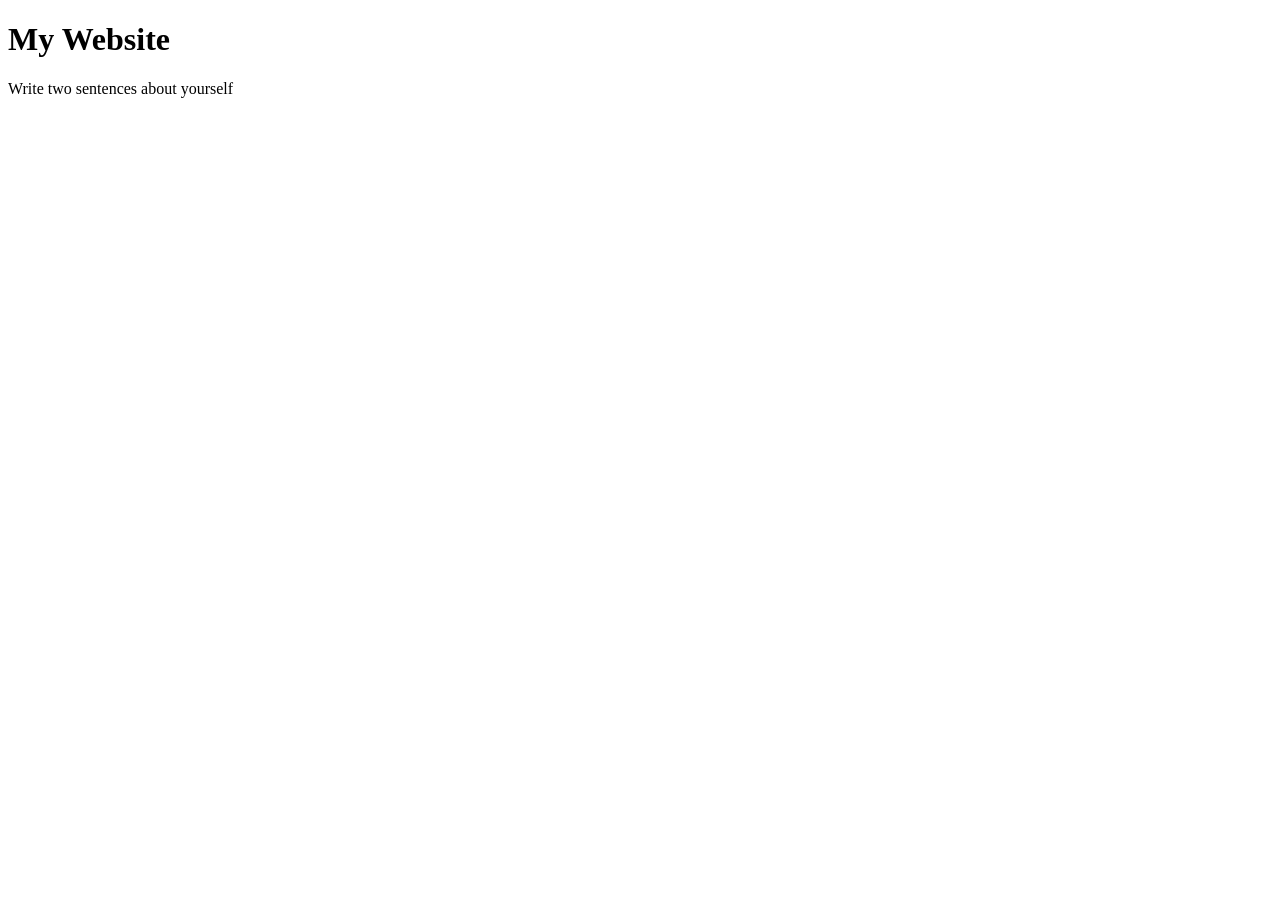
==== index.html @ 91751e97 "This is our first portfolio" ====
<!DOCTYPE html> 
<html> 

<head> 
    <title>Pammi's Portfolio</title>
</head>

<!-- This is where most of my code will live -->
 <body> 
    <h1>My Website</h1>
    <p> Write two sentences about yourself</p>


 </body>

</html>
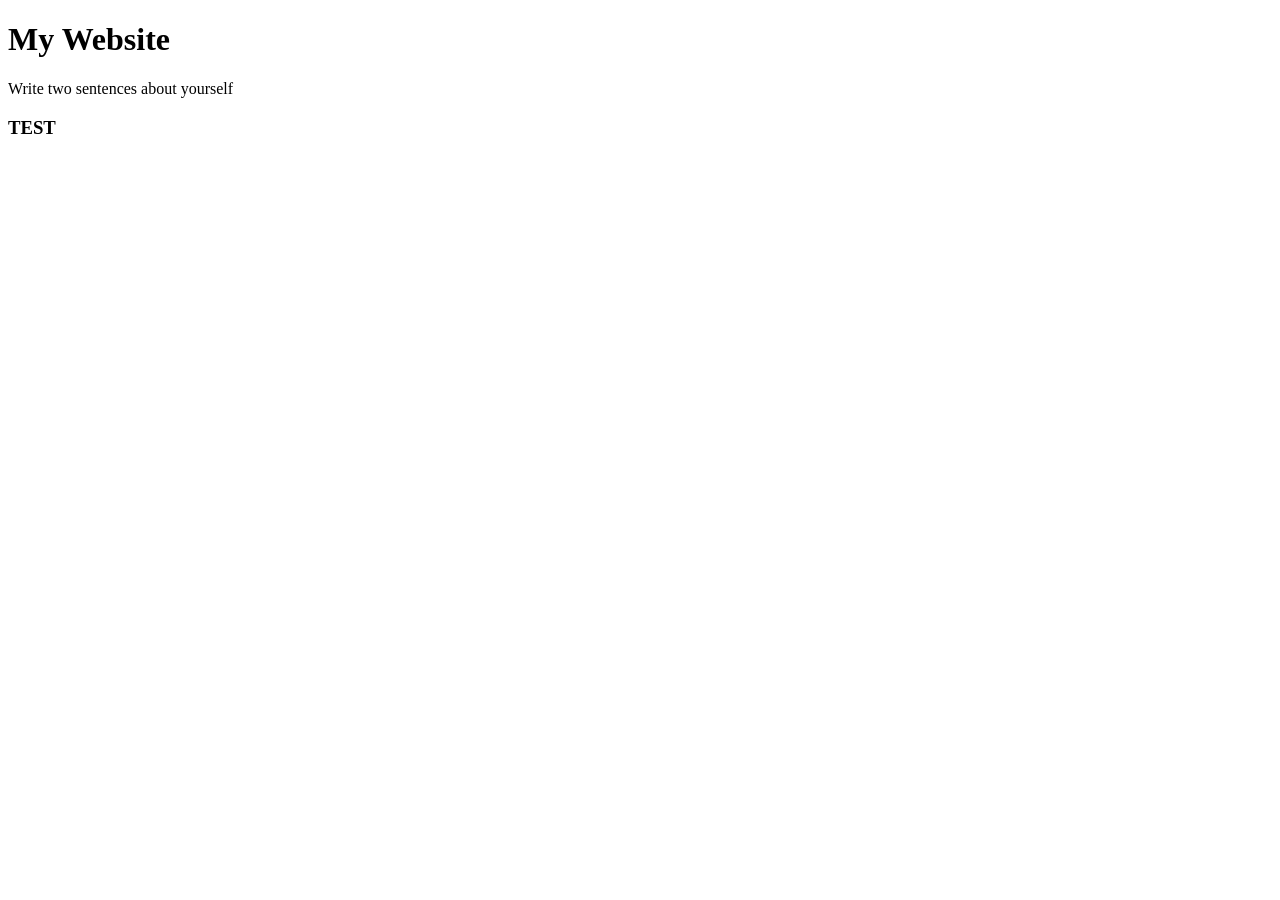
==== commit e66afa08: "First commit" ====
--- a/index.html
+++ b/index.html
@@ -9,7 +9,7 @@
  <body> 
     <h1>My Website</h1>
     <p> Write two sentences about yourself</p>
-
+    <h3> TEST </h3>
 
  </body>
 
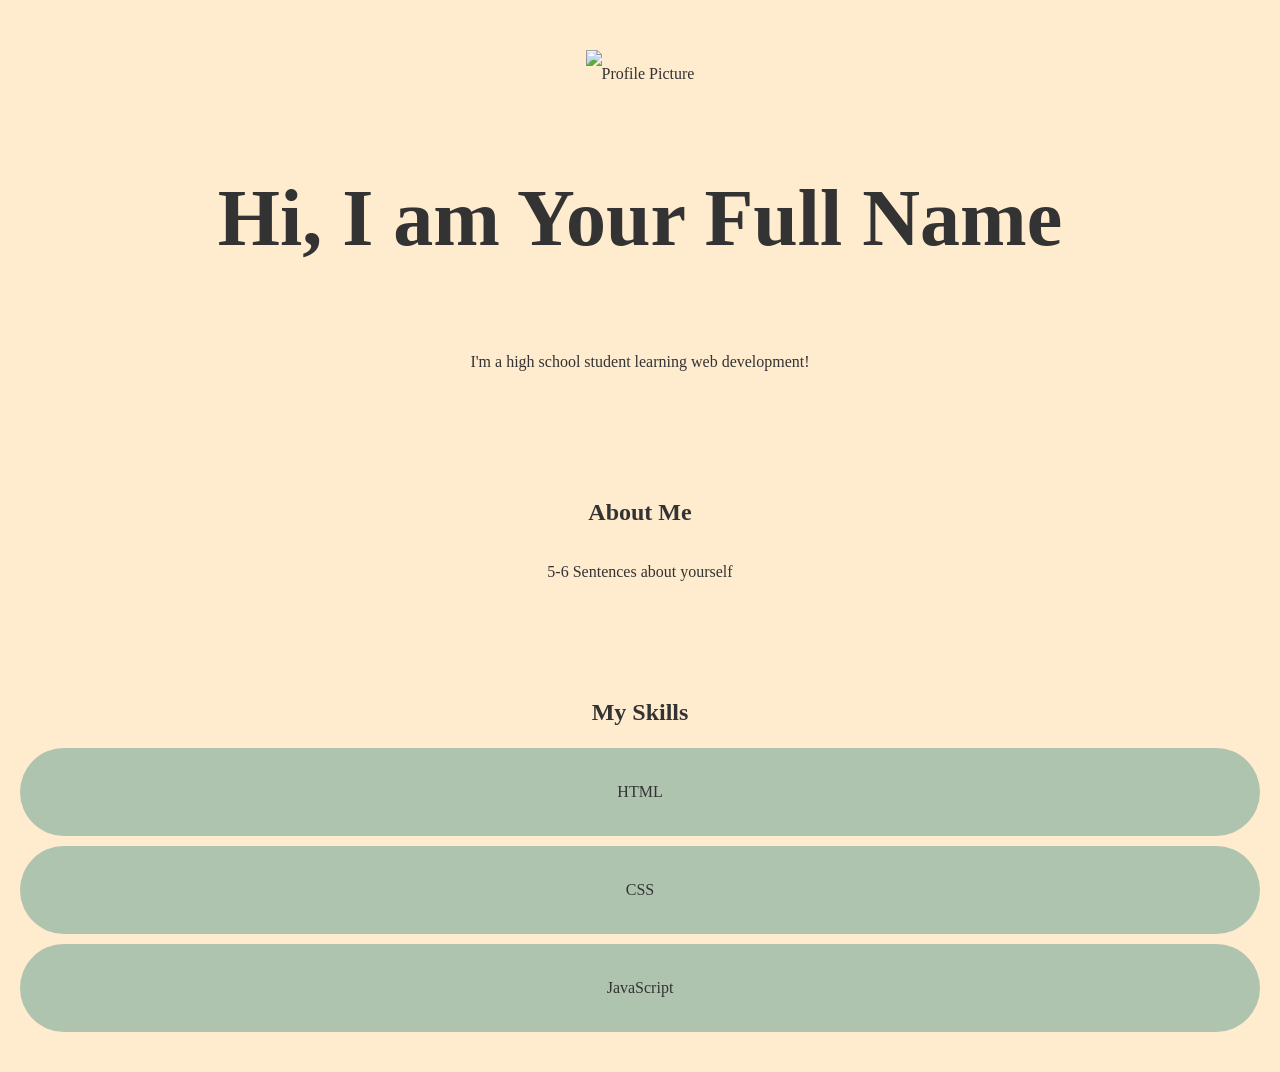
==== commit f9616100: "Added css" ====
--- a/index.html
+++ b/index.html
@@ -2,14 +2,33 @@
 <html> 
 
 <head> 
+    <meta charset = "UTF-8"> 
+    <meta name="viewport" content="width=device-width, initial-scale=1.0">
     <title>Pammi's Portfolio</title>
+    <link href="style.css" rel="stylesheet">
 </head>
 
 <!-- This is where most of my code will live -->
  <body> 
-    <h1>My Website</h1>
-    <p> Write two sentences about yourself</p>
-    <h3> TEST </h3>
+    <section id="home" class="hero">
+        <img src="#" alt="Profile Picture">
+        <h1>Hi, I am <span class="accent">Your Full Name</span></h1>
+        <p> I'm a high school student learning web development! </p>
+    </section>
+
+    <section id="about" class="section"> 
+        <h2>About Me</h2>
+        <p> 5-6 Sentences about yourself </p>
+    </section>
+
+    <section id="skills" class="section"> 
+        <h2>My Skills</h2>
+        <div class = "grid"> 
+            <div>HTML</div>
+            <div>CSS</div>
+            <div>JavaScript</div>
+        </div>
+    </section>
 
  </body>
 
--- a/style.css
+++ b/style.css
@@ -0,0 +1,35 @@
+*{
+    margin: 0;
+    padding: 0;
+    box-sizing: border-box;
+}
+
+body{
+    background-color: blanchedalmond;
+    color: #333;
+    text-align: center;
+    line-height: 3;
+}
+
+.section{
+    padding: 40px 20px;
+}
+
+.hero{ 
+    padding: 50px 20px;
+}
+
+.hero h1{
+    font-size: 80px; 
+}
+
+.grid {
+    display: grid;
+    gap: 10px; 
+}
+
+.grid div{
+    background-color: rgb(175, 196, 175);
+    padding: 20px; 
+    border-radius: 100px;
+}
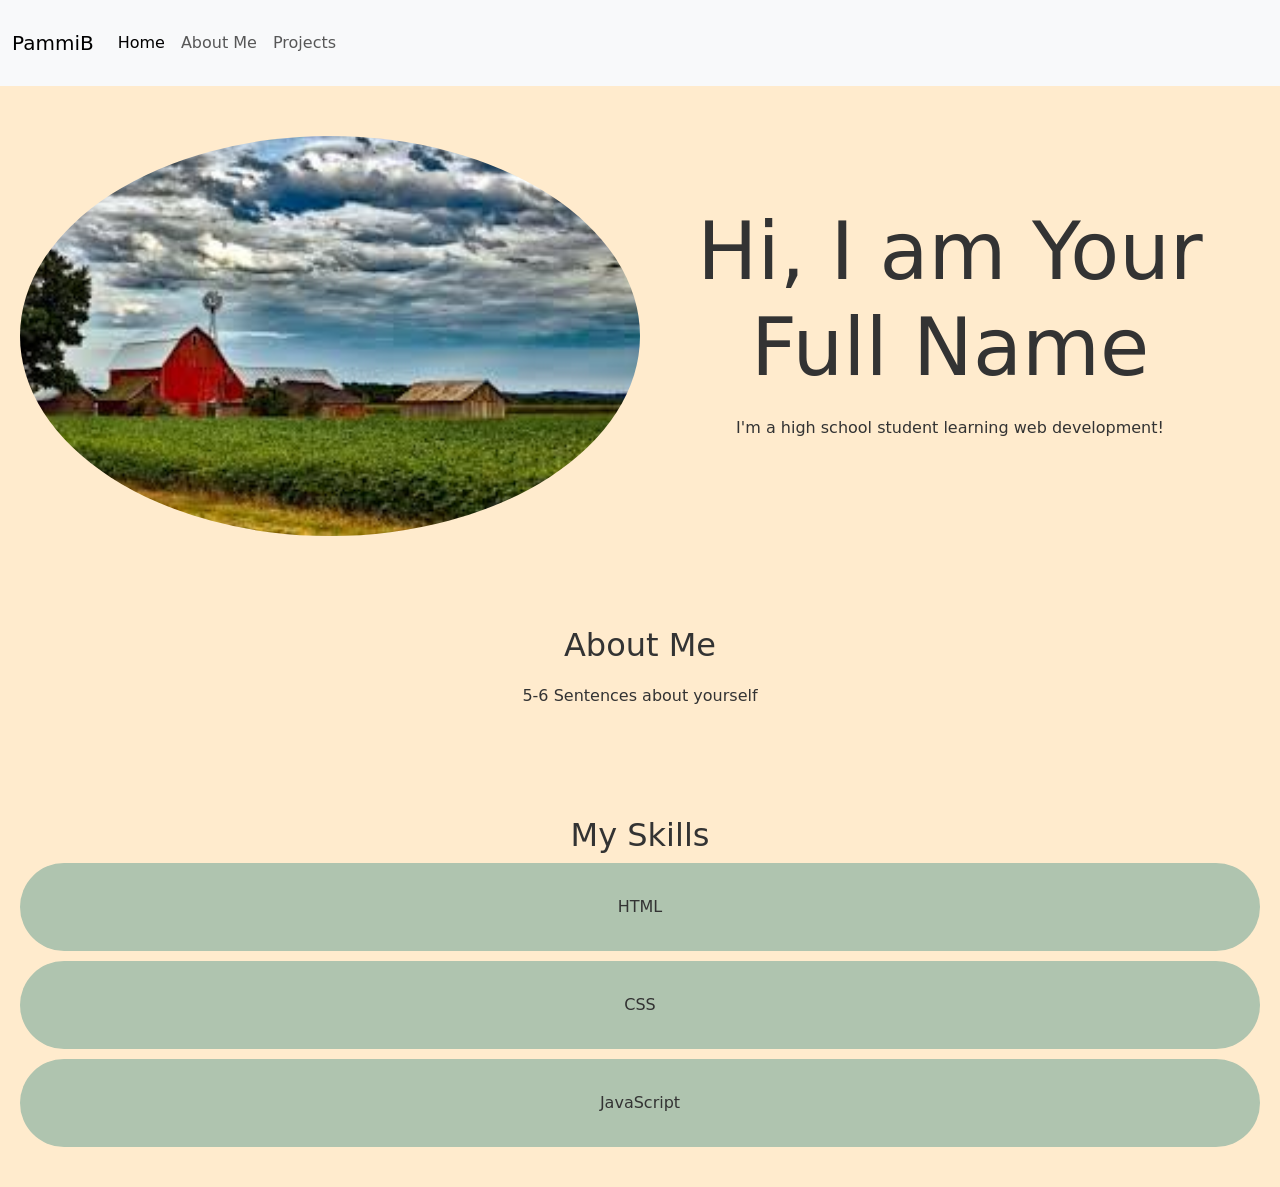
==== commit f28335f7: "Advanced CSS and Bootstrap" ====
--- a/index.html
+++ b/index.html
@@ -5,16 +5,40 @@
     <meta charset = "UTF-8"> 
     <meta name="viewport" content="width=device-width, initial-scale=1.0">
     <title>Pammi's Portfolio</title>
-    <link href="style.css" rel="stylesheet">
+    <link href="https://cdn.jsdelivr.net/npm/bootstrap@5.3.7/dist/css/bootstrap.min.css" rel="stylesheet" integrity="sha384-LN+7fdVzj6u52u30Kp6M/trliBMCMKTyK833zpbD+pXdCLuTusPj697FH4R/5mcr" crossorigin="anonymous">
+   <link href="style.css" rel="stylesheet">
 </head>
+
+<nav class="navbar navbar-expand-lg bg-body-tertiary">
+  <div class="container-fluid">
+    <a class="navbar-brand" href="#">PammiB</a>
+    <button class="navbar-toggler" type="button" data-bs-toggle="collapse" data-bs-target="#navbarNavAltMarkup" aria-controls="navbarNavAltMarkup" aria-expanded="false" aria-label="Toggle navigation">
+      <span class="navbar-toggler-icon"></span>
+    </button>
+    <div class="collapse navbar-collapse" id="navbarNavAltMarkup">
+      <div class="navbar-nav">
+        <a class="nav-link active" aria-current="page" href="index.html">Home</a>
+        <a class="nav-link" href="#about">About Me</a>
+        <a class="nav-link" href="#">Projects</a>
+      </div>
+    </div>
+  </div>
+</nav>
+
 
 <!-- This is where most of my code will live -->
  <body> 
-    <section id="home" class="hero">
-        <img src="#" alt="Profile Picture">
+    <section id="home" class="hero container-fluid d-flex flex-lg-row flex-column align-items-center justify-content-center">
+        <img src="farm1.jpeg" alt="Profile Picture" width="700px" height="400px"/>
+        <div class="hero-text"> 
         <h1>Hi, I am <span class="accent">Your Full Name</span></h1>
         <p> I'm a high school student learning web development! </p>
+        </div>
     </section>
+
+
+
+
 
     <section id="about" class="section"> 
         <h2>About Me</h2>
@@ -30,6 +54,9 @@
         </div>
     </section>
 
+
+
+    <script src="https://cdn.jsdelivr.net/npm/bootstrap@5.3.7/dist/js/bootstrap.bundle.min.js" integrity="sha384-ndDqU0Gzau9qJ1lfW4pNLlhNTkCfHzAVBReH9diLvGRem5+R9g2FzA8ZGN954O5Q" crossorigin="anonymous"></script>
  </body>
 
 </html>
--- a/style.css
+++ b/style.css
@@ -32,4 +32,18 @@
     background-color: rgb(175, 196, 175);
     padding: 20px; 
     border-radius: 100px;
+}
+
+@media (max-width: 768px){
+    .hero h1{font: size 40px;}
+    body{background-color: rgb(147, 197, 192);}
+}
+
+.hero-text{
+    display: flex;
+    flex-direction: column;
+}
+
+.hero img{
+    border-radius: 50%;
 }
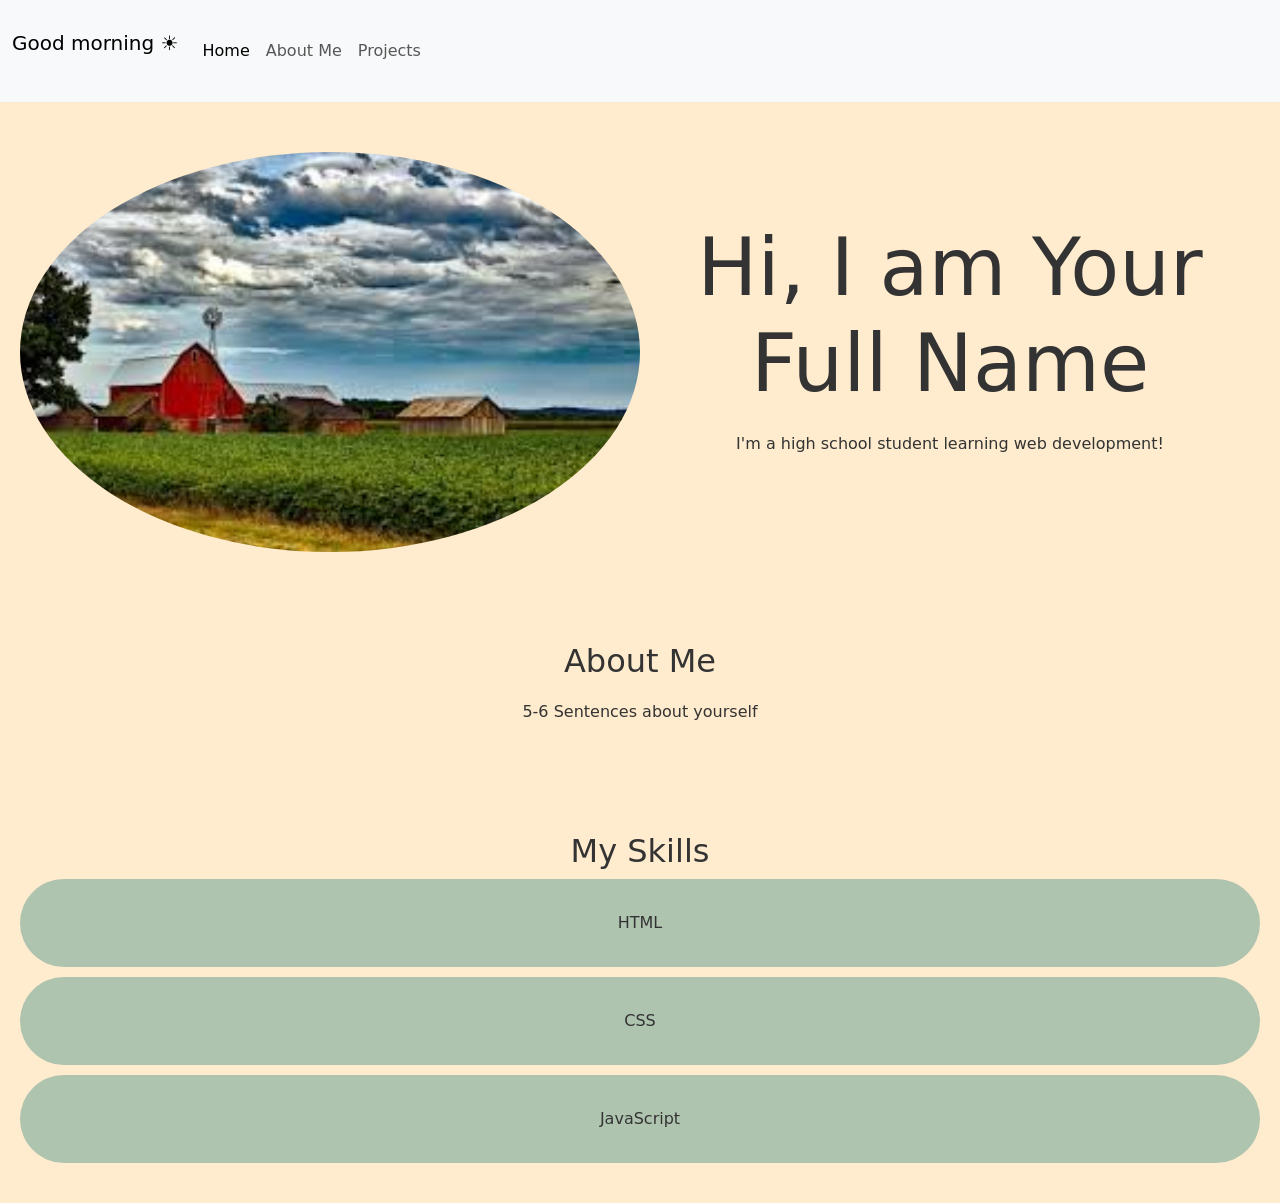
==== commit a54821d1: "Added JavaScript" ====
--- a/index.html
+++ b/index.html
@@ -11,7 +11,9 @@
 
 <nav class="navbar navbar-expand-lg bg-body-tertiary">
   <div class="container-fluid">
-    <a class="navbar-brand" href="#">PammiB</a>
+    <a class="navbar-brand" href="#">
+      <p id="greeting"></p>
+    </a>
     <button class="navbar-toggler" type="button" data-bs-toggle="collapse" data-bs-target="#navbarNavAltMarkup" aria-controls="navbarNavAltMarkup" aria-expanded="false" aria-label="Toggle navigation">
       <span class="navbar-toggler-icon"></span>
     </button>
@@ -37,9 +39,6 @@
     </section>
 
 
-
-
-
     <section id="about" class="section"> 
         <h2>About Me</h2>
         <p> 5-6 Sentences about yourself </p>
@@ -57,7 +56,8 @@
 
 
     <script src="https://cdn.jsdelivr.net/npm/bootstrap@5.3.7/dist/js/bootstrap.bundle.min.js" integrity="sha384-ndDqU0Gzau9qJ1lfW4pNLlhNTkCfHzAVBReH9diLvGRem5+R9g2FzA8ZGN954O5Q" crossorigin="anonymous"></script>
- </body>
+    <script src="script.js"></script>
+  </body>
 
 </html>
 
